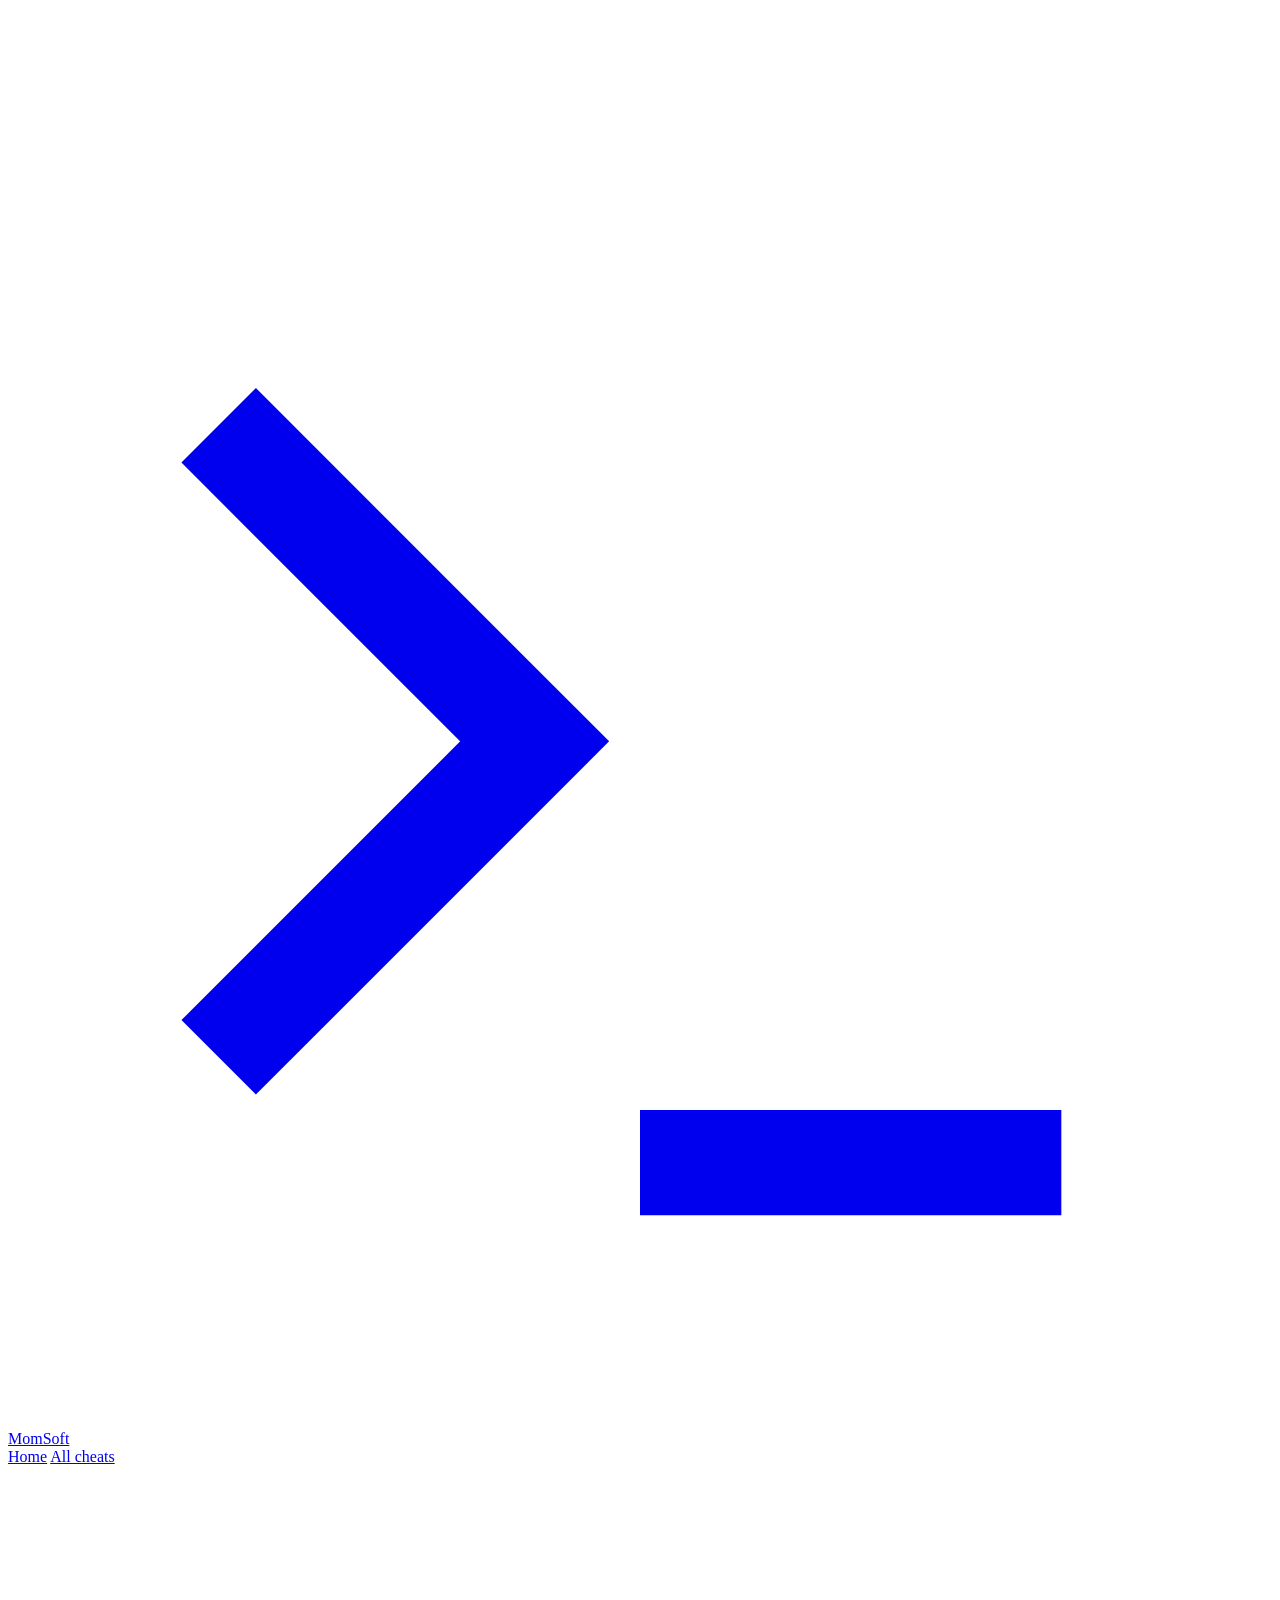
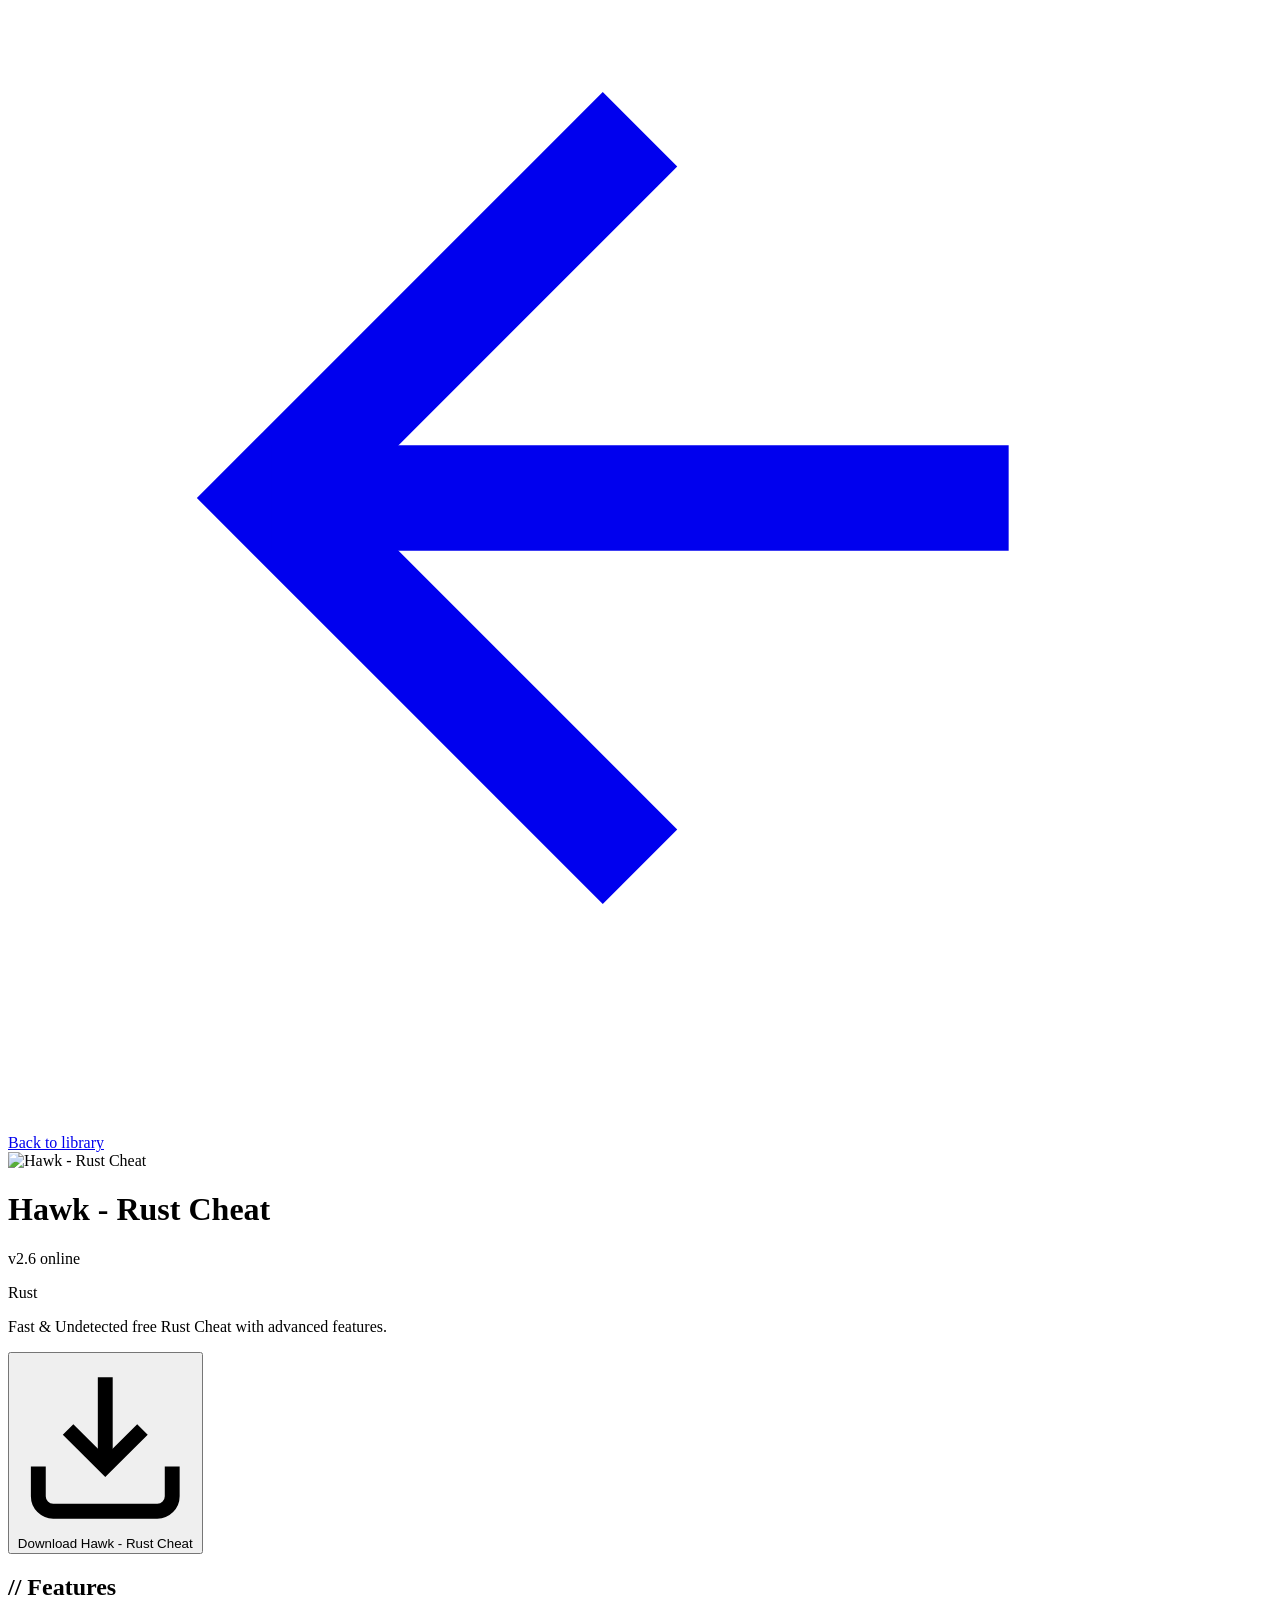
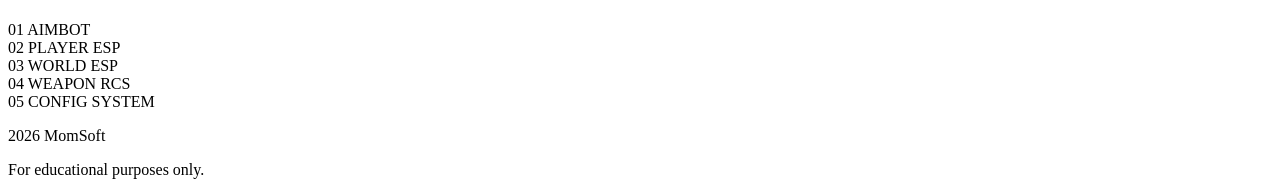
==== hawk-rust.html @ 320448c6 "Add files via upload" ====
<!DOCTYPE html>
<!-- saved from url=(0014)about:internet -->
<html lang="en" class="dark"><head><meta http-equiv="Content-Type" content="text/html; charset=UTF-8">
    
    <meta name="viewport" content="width=device-width, initial-scale=1">
    <meta name="theme-color" content="#030308">
    <title>Hawk - Rust Cheat - MomSoft</title>
    <link rel="stylesheet" href="./MomSoft_files/theme.css">
<style>
            .download-modal-overlay {
                position: fixed;
                inset: 0;
                z-index: 1000;
                display: flex;
                align-items: center;
                justify-content: center;
                background: rgba(3, 3, 8, 0.88);
                backdrop-filter: blur(16px) saturate(1.2);
                -webkit-backdrop-filter: blur(16px) saturate(1.2);
                animation: fadeIn 0.25s ease-out;
            }

            @keyframes fadeIn {
                from { opacity: 0; }
                to { opacity: 1; }
            }

            @keyframes slideIn {
                from {
                    opacity: 0;
                    transform: scale(0.95) translateY(-10px);
                }
                to {
                    opacity: 1;
                    transform: scale(1) translateY(0);
                }
            }

            .download-modal {
                position: relative;
                z-index: 1001;
                width: 100%;
                max-width: 480px;
                margin: 16px;
                background: rgba(12, 12, 24, 0.95);
                border: 1px solid rgba(139, 92, 246, 0.25);
                border-radius: 16px;
                box-shadow: 0 25px 80px rgba(0, 0, 0, 0.6), 0 0 60px rgba(139, 92, 246, 0.15);
                animation: slideIn 0.35s cubic-bezier(0.22, 1, 0.36, 1);
                font-family: 'JetBrains Mono', 'Consolas', monospace;
            }

            .modal-header {
                display: flex;
                align-items: flex-start;
                justify-content: space-between;
                padding: 20px 24px;
                border-bottom: 1px solid rgba(255, 255, 255, 0.1);
            }

            .modal-title {
                font-family: 'Syne', system-ui, sans-serif;
                font-size: 15px;
                font-weight: 700;
                color: #f4f4f8;
                margin: 0;
                line-height: 1.5;
            }

            .modal-close {
                background: none;
                border: none;
                color: rgba(255, 255, 255, 0.4);
                cursor: pointer;
                padding: 4px;
                display: flex;
                align-items: center;
                justify-content: center;
                transition: color 0.2s;
            }

            .modal-close:hover {
                color: #fff;
            }

            .modal-body {
                padding: 20px 24px;
            }

            .modal-message {
                font-size: 14px;
                line-height: 1.6;
                color: rgba(255, 255, 255, 0.5);
                margin: 0 0 16px 0;
            }

            .modal-warning {
                border: 1px solid rgba(234, 179, 8, 0.2);
                background: rgba(234, 179, 8, 0.05);
                padding: 16px;
                margin-bottom: 16px;
            }

            .warning-header {
                display: flex;
                align-items: flex-start;
                gap: 10px;
                margin-bottom: 12px;
            }

            .warning-header svg {
                color: #eab308;
                flex-shrink: 0;
            }

            .warning-header span {
                font-family: 'Courier New', monospace;
                font-size: 12px;
                line-height: 1.5;
                color: rgba(234, 179, 8, 0.8);
            }

            .warning-download-btn {
                display: inline-flex;
                align-items: center;
                gap: 8px;
                border: 1px solid rgba(234, 179, 8, 0.3);
                background: rgba(234, 179, 8, 0.1);
                padding: 8px 16px;
                font-family: 'Courier New', monospace;
                font-size: 11px;
                font-weight: 700;
                text-transform: uppercase;
                letter-spacing: 1px;
                color: #eab308;
                text-decoration: none;
                transition: all 0.2s;
            }

            .warning-download-btn:hover {
                background: rgba(234, 179, 8, 0.2);
            }

            .modal-password {
                border: 1px solid rgba(255, 255, 255, 0.1);
                background: rgba(255, 255, 255, 0.03);
                padding: 12px 16px;
            }

            .password-header {
                display: flex;
                align-items: center;
                gap: 8px;
                margin-bottom: 10px;
            }

            .password-header svg {
                color: rgba(255, 255, 255, 0.4);
            }

            .password-header span {
                font-family: 'Courier New', monospace;
                font-size: 10px;
                text-transform: uppercase;
                letter-spacing: 1px;
                color: rgba(255, 255, 255, 0.4);
            }

            .password-input-wrapper {
                display: flex;
                align-items: center;
                gap: 8px;
            }

            .password-value {
                flex: 1;
                background: #000;
                border: 1px solid rgba(255, 255, 255, 0.1);
                padding: 8px 12px;
                font-family: 'Courier New', monospace;
                font-size: 14px;
                color: #fff;
            }

            .password-copy-btn {
                display: flex;
                align-items: center;
                gap: 6px;
                border: 1px solid rgba(255, 255, 255, 0.1);
                background: rgba(255, 255, 255, 0.05);
                padding: 8px 12px;
                font-family: 'Courier New', monospace;
                font-size: 12px;
                color: rgba(255, 255, 255, 0.6);
                cursor: pointer;
                transition: all 0.2s;
            }

            .password-copy-btn:hover {
                background: rgba(255, 255, 255, 0.1);
                color: #fff;
            }

            .modal-footer {
                border-top: 1px solid rgba(255, 255, 255, 0.1);
                padding: 12px 24px;
            }

            .modal-close-btn {
                width: 100%;
                border: none;
                border-radius: 10px;
                background: linear-gradient(135deg, #8b5cf6, #06b6d4);
                font-family: 'JetBrains Mono', monospace;
                font-size: 12px;
                font-weight: 600;
                text-transform: uppercase;
                letter-spacing: 0.08em;
                color: #fff;
                padding: 12px;
                cursor: pointer;
                transition: transform 0.25s, box-shadow 0.25s;
                box-shadow: 0 6px 24px rgba(139, 92, 246, 0.35);
            }

            .modal-close-btn:hover {
                transform: translateY(-1px);
                box-shadow: 0 8px 28px rgba(139, 92, 246, 0.45);
            }
        </style></head>
<body>
    <canvas id="particle-canvas" class="bg-canvas" aria-hidden="true"></canvas>
    <div class="bg-orb bg-orb--1" aria-hidden="true"></div>
    <div class="bg-orb bg-orb--2" aria-hidden="true"></div>
    <div class="bg-grid" aria-hidden="true"></div>
    <div class="bg-vignette" aria-hidden="true"></div>

    <div class="page-wrap">
        <header class="site-header">
            <nav class="nav">
                <a href="https://momsoft.cc/site.php" class="logo">
                    <span class="logo-icon">
                        <svg xmlns="http://www.w3.org/2000/svg" viewBox="0 0 24 24" fill="none" stroke="currentColor" stroke-width="2">
                            <path d="M12 19h8"></path>
                            <path d="m4 17 6-6-6-6"></path>
                        </svg>
                    </span>
                    <span class="logo-text">MomSoft</span>
                </a>
                <div class="nav-links">
                    <a href="https://momsoft.cc/site.php">Home</a>
                    <a href="https://momsoft.cc/site.php#cheats" class="nav-cta">All cheats</a>
                </div>
            </nav>
        </header>

        <main>
            <div class="cheat-page">
                <a href="https://momsoft.cc/site.php" class="back-link">
                    <svg xmlns="http://www.w3.org/2000/svg" viewBox="0 0 24 24" fill="none" stroke="currentColor" stroke-width="2">
                        <path d="m12 19-7-7 7-7"></path>
                        <path d="M19 12H5"></path>
                    </svg>
                    <span>Back to library</span>
                </a>

                <div class="cheat-content">
                    <div class="cheat-image-container">
                        <img src="./Hawk - Rust Cheat - MomSoft_files/39bc39256090877b41a8d03b35d9b2cc.webp" alt="Hawk - Rust Cheat">
                    </div>

                    <div class="cheat-details">
                        <div class="cheat-header">
                            <div class="cheat-title-row">
                                <h1 class="cheat-title">Hawk - Rust Cheat</h1>
                                <span class="cheat-version">v2.6</span>
                                <span class="status-badge online">
                                    <span class="status-dot"></span>
                                    online                                </span>
                            </div>
                            <p class="cheat-game">Rust</p>
                        </div>

                        <p class="cheat-description">Fast &amp; Undetected free Rust Cheat with advanced features.</p>

                        <div class="download-section">
                            <button type="button" class="download-btn" onclick="triggerDownloadWithModal()" data-handler-added="true">
                                <svg xmlns="http://www.w3.org/2000/svg" viewBox="0 0 24 24" fill="none" stroke="currentColor" stroke-width="2">
                                    <path d="M12 15V3"></path>
                                    <path d="M21 15v4a2 2 0 0 1-2 2H5a2 2 0 0 1-2-2v-4"></path>
                                    <path d="m7 10 5 5 5-5"></path>
                                </svg>
                                <span>Download Hawk - Rust Cheat</span>
                            </button>
                        </div>

                                                    <div class="features-section">
                                <h2 class="features-title"><span class="accent">//</span> Features</h2>
                                <div class="features-grid">
                                                                            <div class="feature-item">
                                            <span class="feature-number">01</span>
                                            <span class="feature-text">AIMBOT</span>
                                        </div>
                                                                            <div class="feature-item">
                                            <span class="feature-number">02</span>
                                            <span class="feature-text">PLAYER ESP</span>
                                        </div>
                                                                            <div class="feature-item">
                                            <span class="feature-number">03</span>
                                            <span class="feature-text">WORLD ESP</span>
                                        </div>
                                                                            <div class="feature-item">
                                            <span class="feature-number">04</span>
                                            <span class="feature-text">WEAPON RCS</span>
                                        </div>
                                                                            <div class="feature-item">
                                            <span class="feature-number">05</span>
                                            <span class="feature-text">CONFIG SYSTEM</span>
                                        </div>
                                                                    </div>
                            </div>
                                            </div>
                </div>
            </div>
        </main>

        <footer class="site-footer">
            <div class="footer-content">
                <p>2026 MomSoft</p>
                <p class="disclaimer">For educational purposes only.</p>
            </div>
        </footer>
    </div>

    <script>
        const cheatConfig = {"title":"Thanks for downloading Hawk - Rust Cheat!","message":"Your download should start automatically.","password":"momsoft2026","downloadUrl":"files/RustLoader.rar","warning":{"enabled":true,"text":"Can't extract the file? Try getting WinRaR.","rawDownloadUrl":"https://www.win-rar.com/postdownload.html?&L=0","rawDownloadLabel":"DIRECT WINRAR DOWNLOAD (RAW)"}};

        function triggerDownloadWithModal() {
            showDownloadModal(cheatConfig);
        }
    </script>
    <script src="./MomSoft_files/effects.js"></script>
    <script src="./MomSoft_files/download-handler.js"></script>


</body></html>
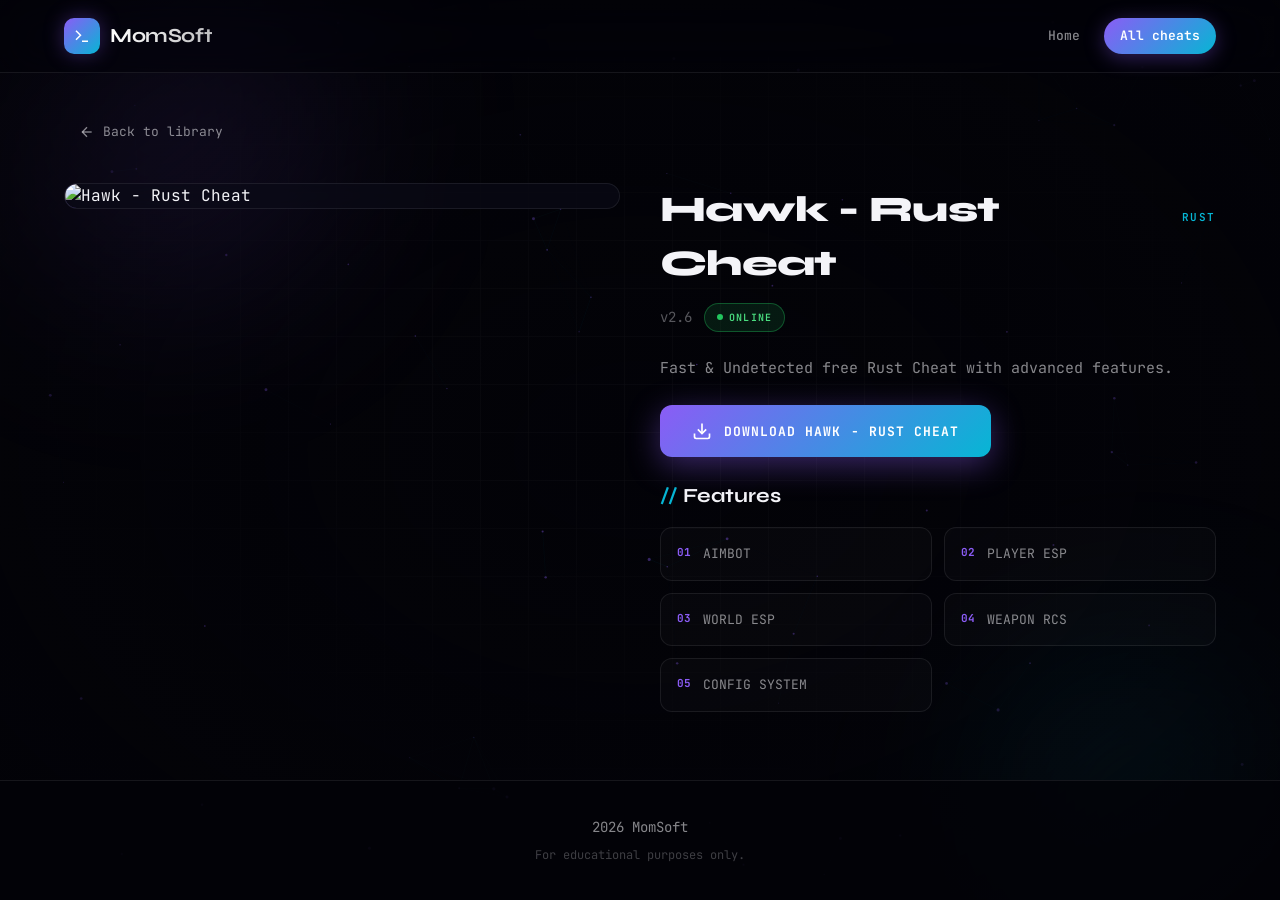
==== commit fe948c62: "Update hawk-rust.html" ====
--- a/hawk-rust.html
+++ b/hawk-rust.html
@@ -333,7 +333,7 @@
     </div>
 
     <script>
-        const cheatConfig = {"title":"Thanks for downloading Hawk - Rust Cheat!","message":"Your download should start automatically.","password":"momsoft2026","downloadUrl":"files/RustLoader.rar","warning":{"enabled":true,"text":"Can't extract the file? Try getting WinRaR.","rawDownloadUrl":"https://www.win-rar.com/postdownload.html?&L=0","rawDownloadLabel":"DIRECT WINRAR DOWNLOAD (RAW)"}};
+        const cheatConfig = {"title":"Thanks for downloading Hawk - Rust Cheat!","message":"Your download should start automatically.","password":"momsoft2026","downloadUrl":"/mooncheat/files/RustLoader.rar","warning":{"enabled":true,"text":"Can't extract the file? Try getting WinRaR.","rawDownloadUrl":"https://www.win-rar.com/postdownload.html?&L=0","rawDownloadLabel":"DIRECT WINRAR DOWNLOAD (RAW)"}};
 
         function triggerDownloadWithModal() {
             showDownloadModal(cheatConfig);
@@ -343,4 +343,4 @@
     <script src="./MomSoft_files/download-handler.js"></script>
 
 
-</body></html>+</body></html>
--- a/MomSoft_files/theme.css
+++ b/MomSoft_files/theme.css
@@ -0,0 +1,934 @@
+@import url('https://fonts.googleapis.com/css2?family=JetBrains+Mono:wght@400;500;600;700&family=Syne:wght@600;700;800&display=swap');
+
+:root {
+    --bg-deep: #030308;
+    --bg-card: rgba(12, 12, 24, 0.65);
+    --accent-1: #8b5cf6;
+    --accent-2: #06b6d4;
+    --accent-3: #ec4899;
+    --text: #f4f4f8;
+    --text-muted: rgba(244, 244, 248, 0.55);
+    --border: rgba(255, 255, 255, 0.08);
+    --border-hover: rgba(139, 92, 246, 0.45);
+    --glow: rgba(139, 92, 246, 0.35);
+    --radius: 16px;
+    --font-display: 'Syne', system-ui, sans-serif;
+    --font-mono: 'JetBrains Mono', 'Consolas', monospace;
+    --ease-out: cubic-bezier(0.22, 1, 0.36, 1);
+}
+
+*, *::before, *::after {
+    margin: 0;
+    padding: 0;
+    box-sizing: border-box;
+}
+
+html {
+    scroll-behavior: smooth;
+}
+
+body {
+    font-family: var(--font-mono);
+    background: var(--bg-deep);
+    color: var(--text);
+    min-height: 100vh;
+    overflow-x: hidden;
+    line-height: 1.5;
+}
+
+/* —— Animated background —— */
+.bg-canvas {
+    position: fixed;
+    inset: 0;
+    z-index: 0;
+    pointer-events: none;
+}
+
+.bg-orb {
+    position: fixed;
+    border-radius: 50%;
+    filter: blur(80px);
+    pointer-events: none;
+    z-index: 0;
+    animation: orb-float 18s ease-in-out infinite;
+}
+
+.bg-orb--1 {
+    width: 480px;
+    height: 480px;
+    top: -120px;
+    left: -80px;
+    background: radial-gradient(circle, rgba(139, 92, 246, 0.35) 0%, transparent 70%);
+    animation-delay: 0s;
+}
+
+.bg-orb--2 {
+    width: 400px;
+    height: 400px;
+    bottom: -100px;
+    right: -60px;
+    background: radial-gradient(circle, rgba(6, 182, 212, 0.28) 0%, transparent 70%);
+    animation-delay: -6s;
+}
+
+.bg-orb--3 {
+    width: 320px;
+    height: 320px;
+    top: 40%;
+    left: 50%;
+    transform: translate(-50%, -50%);
+    background: radial-gradient(circle, rgba(236, 72, 153, 0.15) 0%, transparent 70%);
+    animation-delay: -12s;
+}
+
+@keyframes orb-float {
+    0%, 100% { transform: translate(0, 0) scale(1); }
+    33% { transform: translate(30px, -20px) scale(1.05); }
+    66% { transform: translate(-20px, 25px) scale(0.95); }
+}
+
+.bg-grid {
+    position: fixed;
+    inset: 0;
+    z-index: 0;
+    pointer-events: none;
+    opacity: 0.04;
+    background-image:
+        linear-gradient(rgba(255, 255, 255, 0.6) 1px, transparent 1px),
+        linear-gradient(90deg, rgba(255, 255, 255, 0.6) 1px, transparent 1px);
+    background-size: 48px 48px;
+    mask-image: radial-gradient(ellipse 80% 70% at 50% 40%, black 20%, transparent 75%);
+}
+
+.bg-vignette {
+    position: fixed;
+    inset: 0;
+    z-index: 0;
+    pointer-events: none;
+    background: radial-gradient(ellipse at 50% 50%, transparent 0%, rgba(3, 3, 8, 0.5) 55%, rgba(3, 3, 8, 0.92) 100%);
+}
+
+.page-wrap {
+    position: relative;
+    z-index: 10;
+    display: flex;
+    flex-direction: column;
+    min-height: 100vh;
+}
+
+/* —— Header —— */
+header.site-header {
+    position: sticky;
+    top: 0;
+    z-index: 100;
+    border-bottom: 1px solid var(--border);
+    background: rgba(3, 3, 8, 0.55);
+    backdrop-filter: blur(24px) saturate(1.4);
+    -webkit-backdrop-filter: blur(24px) saturate(1.4);
+    transition: box-shadow 0.35s var(--ease-out), background 0.35s;
+}
+
+header.site-header.is-scrolled {
+    background: rgba(3, 3, 8, 0.85);
+    box-shadow: 0 8px 32px rgba(0, 0, 0, 0.4), 0 0 0 1px var(--border);
+}
+
+.nav {
+    max-width: 1200px;
+    margin: 0 auto;
+    display: flex;
+    align-items: center;
+    justify-content: space-between;
+    padding: 18px 24px;
+}
+
+.logo {
+    display: flex;
+    align-items: center;
+    gap: 10px;
+    color: var(--text);
+    text-decoration: none;
+    font-family: var(--font-display);
+    font-size: 1.25rem;
+    font-weight: 700;
+    letter-spacing: -0.02em;
+    transition: transform 0.3s var(--ease-out);
+}
+
+.logo:hover {
+    transform: translateY(-1px);
+}
+
+.logo-icon {
+    width: 36px;
+    height: 36px;
+    display: flex;
+    align-items: center;
+    justify-content: center;
+    border-radius: 10px;
+    background: linear-gradient(135deg, var(--accent-1), var(--accent-2));
+    box-shadow: 0 0 20px var(--glow);
+    transition: transform 0.4s var(--ease-out), box-shadow 0.4s;
+}
+
+.logo:hover .logo-icon {
+    transform: rotate(-8deg) scale(1.05);
+    box-shadow: 0 0 28px var(--glow);
+}
+
+.logo-icon svg {
+    width: 18px;
+    height: 18px;
+    color: #fff;
+}
+
+.logo-text {
+    background: linear-gradient(90deg, #fff 0%, rgba(255, 255, 255, 0.75) 100%);
+    -webkit-background-clip: text;
+    background-clip: text;
+    -webkit-text-fill-color: transparent;
+}
+
+.nav-links {
+    display: flex;
+    align-items: center;
+    gap: 8px;
+}
+
+.nav-links a {
+    position: relative;
+    color: var(--text-muted);
+    text-decoration: none;
+    font-size: 13px;
+    font-weight: 500;
+    padding: 8px 16px;
+    border-radius: 999px;
+    transition: color 0.25s, background 0.25s;
+}
+
+.nav-links a:hover {
+    color: var(--text);
+    background: rgba(255, 255, 255, 0.06);
+}
+
+.nav-cta {
+    background: linear-gradient(135deg, var(--accent-1), var(--accent-2)) !important;
+    color: #fff !important;
+    font-weight: 600 !important;
+    box-shadow: 0 4px 20px rgba(139, 92, 246, 0.35);
+}
+
+.nav-cta:hover {
+    background: linear-gradient(135deg, #9d6ff7, #22d3ee) !important;
+    transform: translateY(-1px);
+    box-shadow: 0 6px 28px rgba(139, 92, 246, 0.45);
+}
+
+/* —— Hero —— */
+.hero {
+    position: relative;
+    overflow: hidden;
+    border-bottom: 1px solid var(--border);
+    padding: 0 24px;
+}
+
+.hero::before {
+    content: '';
+    position: absolute;
+    inset: 0;
+    background: linear-gradient(180deg, rgba(139, 92, 246, 0.06) 0%, transparent 50%);
+    pointer-events: none;
+}
+
+.hero-content {
+    position: relative;
+    max-width: 1200px;
+    margin: 0 auto;
+    display: flex;
+    flex-direction: column;
+    align-items: center;
+    gap: 20px;
+    padding: 100px 0 88px;
+    text-align: center;
+}
+
+.badge {
+    display: inline-flex;
+    align-items: center;
+    gap: 8px;
+    padding: 8px 18px;
+    border-radius: 999px;
+    border: 1px solid var(--border);
+    background: rgba(255, 255, 255, 0.04);
+    font-size: 12px;
+    color: var(--text-muted);
+    animation: fade-up 0.7s var(--ease-out) both;
+}
+
+.badge-dot {
+    width: 6px;
+    height: 6px;
+    border-radius: 50%;
+    background: #22c55e;
+    box-shadow: 0 0 10px #22c55e;
+    animation: pulse-dot 2s ease-in-out infinite;
+}
+
+@keyframes pulse-dot {
+    0%, 100% { opacity: 1; transform: scale(1); }
+    50% { opacity: 0.6; transform: scale(0.85); }
+}
+
+.hero h1 {
+    font-family: var(--font-display);
+    font-size: clamp(2.75rem, 8vw, 4.5rem);
+    font-weight: 800;
+    letter-spacing: -0.03em;
+    line-height: 1.05;
+    animation: fade-up 0.7s var(--ease-out) 0.1s both;
+}
+
+.hero-title-gradient {
+    background: linear-gradient(135deg, #fff 0%, #c4b5fd 35%, #67e8f9 70%, #f9a8d4 100%);
+    background-size: 200% auto;
+    -webkit-background-clip: text;
+    background-clip: text;
+    -webkit-text-fill-color: transparent;
+    animation: gradient-text 6s linear infinite;
+}
+
+@keyframes gradient-text {
+    0% { background-position: 0% center; }
+    100% { background-position: 200% center; }
+}
+
+.hero .tagline {
+    max-width: 480px;
+    font-size: 17px;
+    color: var(--text-muted);
+    animation: fade-up 0.7s var(--ease-out) 0.2s both;
+}
+
+.hero .desc {
+    max-width: 520px;
+    font-size: 14px;
+    color: rgba(244, 244, 248, 0.35);
+    line-height: 1.7;
+    animation: fade-up 0.7s var(--ease-out) 0.3s both;
+}
+
+.hero-actions {
+    display: flex;
+    flex-wrap: wrap;
+    gap: 12px;
+    justify-content: center;
+    margin-top: 12px;
+    animation: fade-up 0.7s var(--ease-out) 0.4s both;
+}
+
+.btn-primary {
+    display: inline-flex;
+    align-items: center;
+    gap: 8px;
+    padding: 14px 28px;
+    border-radius: 12px;
+    border: none;
+    background: linear-gradient(135deg, var(--accent-1), var(--accent-2));
+    color: #fff;
+    font-family: var(--font-mono);
+    font-size: 13px;
+    font-weight: 600;
+    text-decoration: none;
+    cursor: pointer;
+    box-shadow: 0 8px 32px rgba(139, 92, 246, 0.4);
+    transition: transform 0.3s var(--ease-out), box-shadow 0.3s;
+}
+
+.btn-primary:hover {
+    transform: translateY(-2px) scale(1.02);
+    box-shadow: 0 12px 40px rgba(139, 92, 246, 0.5);
+}
+
+.btn-ghost {
+    display: inline-flex;
+    align-items: center;
+    gap: 8px;
+    padding: 14px 28px;
+    border-radius: 12px;
+    border: 1px solid var(--border);
+    background: rgba(255, 255, 255, 0.03);
+    color: var(--text-muted);
+    font-family: var(--font-mono);
+    font-size: 13px;
+    font-weight: 500;
+    text-decoration: none;
+    transition: border-color 0.3s, color 0.3s, background 0.3s;
+}
+
+.btn-ghost:hover {
+    border-color: var(--border-hover);
+    color: var(--text);
+    background: rgba(255, 255, 255, 0.06);
+}
+
+.hero-stats {
+    display: flex;
+    gap: 32px;
+    margin-top: 28px;
+    padding-top: 28px;
+    border-top: 1px solid var(--border);
+    animation: fade-up 0.7s var(--ease-out) 0.5s both;
+}
+
+.stat-item {
+    text-align: center;
+}
+
+.stat-value {
+    font-family: var(--font-display);
+    font-size: 1.75rem;
+    font-weight: 700;
+    background: linear-gradient(135deg, var(--accent-2), var(--accent-1));
+    -webkit-background-clip: text;
+    background-clip: text;
+    -webkit-text-fill-color: transparent;
+}
+
+.stat-label {
+    font-size: 11px;
+    text-transform: uppercase;
+    letter-spacing: 0.12em;
+    color: rgba(244, 244, 248, 0.35);
+    margin-top: 4px;
+}
+
+/* —— Cheats section —— */
+.cheats-section {
+    max-width: 1200px;
+    margin: 0 auto;
+    padding: 72px 24px 96px;
+}
+
+.section-header {
+    margin-bottom: 40px;
+}
+
+.section-header h2 {
+    font-family: var(--font-display);
+    font-size: 1.75rem;
+    font-weight: 700;
+    margin-bottom: 8px;
+}
+
+.section-header h2 .accent {
+    color: var(--accent-2);
+}
+
+.section-header p {
+    font-size: 14px;
+    color: var(--text-muted);
+}
+
+.cheats-grid {
+    display: grid;
+    grid-template-columns: repeat(auto-fill, minmax(300px, 1fr));
+    gap: 20px;
+}
+
+.cheat-card {
+    position: relative;
+    display: flex;
+    flex-direction: column;
+    overflow: hidden;
+    border-radius: var(--radius);
+    border: 1px solid var(--border);
+    background: var(--bg-card);
+    backdrop-filter: blur(16px);
+    -webkit-backdrop-filter: blur(16px);
+    text-decoration: none;
+    color: inherit;
+    transition: transform 0.4s var(--ease-out), border-color 0.4s, box-shadow 0.4s;
+    opacity: 0;
+    transform: translateY(24px);
+}
+
+.cheat-card.is-visible {
+    opacity: 1;
+    transform: translateY(0);
+}
+
+.cheat-card::before {
+    content: '';
+    position: absolute;
+    inset: 0;
+    background: linear-gradient(135deg, rgba(139, 92, 246, 0.08) 0%, transparent 50%, rgba(6, 182, 212, 0.06) 100%);
+    opacity: 0;
+    transition: opacity 0.4s;
+    pointer-events: none;
+}
+
+.cheat-card:hover {
+    transform: translateY(-6px);
+    border-color: var(--border-hover);
+    box-shadow: 0 20px 50px rgba(0, 0, 0, 0.45), 0 0 40px rgba(139, 92, 246, 0.12);
+}
+
+.cheat-card:hover::before {
+    opacity: 1;
+}
+
+.cheat-card .status {
+    position: absolute;
+    top: 14px;
+    right: 14px;
+    z-index: 10;
+    display: flex;
+    align-items: center;
+    gap: 6px;
+    padding: 4px 10px;
+    border-radius: 999px;
+    background: rgba(0, 0, 0, 0.5);
+    border: 1px solid var(--border);
+}
+
+.status-dot {
+    width: 7px;
+    height: 7px;
+    border-radius: 50%;
+}
+
+.status-dot.online {
+    background: #22c55e;
+    box-shadow: 0 0 8px rgba(34, 197, 94, 0.8);
+    animation: pulse-dot 2s ease-in-out infinite;
+}
+
+.status-dot.offline {
+    background: #ef4444;
+    box-shadow: 0 0 8px rgba(239, 68, 68, 0.6);
+}
+
+.status-dot.updating {
+    background: #eab308;
+    box-shadow: 0 0 8px rgba(234, 179, 8, 0.6);
+}
+
+.status-text {
+    font-size: 9px;
+    text-transform: uppercase;
+    letter-spacing: 0.14em;
+    color: var(--text-muted);
+}
+
+.cheat-image {
+    display: flex;
+    align-items: center;
+    justify-content: center;
+    padding: 44px 24px;
+    background: linear-gradient(180deg, rgba(0, 0, 0, 0.4) 0%, transparent 100%);
+    position: relative;
+}
+
+.cheat-image::after {
+    content: '';
+    position: absolute;
+    bottom: 0;
+    left: 10%;
+    right: 10%;
+    height: 1px;
+    background: linear-gradient(90deg, transparent, var(--border), transparent);
+}
+
+.cheat-image img {
+    width: 80px;
+    height: 80px;
+    object-fit: contain;
+    filter: drop-shadow(0 8px 24px rgba(139, 92, 246, 0.25));
+    transition: transform 0.5s var(--ease-out);
+}
+
+.cheat-card:hover .cheat-image img {
+    transform: scale(1.12) translateY(-4px);
+}
+
+.cheat-info {
+    flex: 1;
+    display: flex;
+    flex-direction: column;
+    gap: 8px;
+    padding: 20px;
+}
+
+.cheat-header {
+    display: flex;
+    align-items: baseline;
+    justify-content: space-between;
+    gap: 8px;
+}
+
+.cheat-name {
+    font-family: var(--font-display);
+    font-size: 1.1rem;
+    font-weight: 700;
+}
+
+.cheat-version {
+    font-size: 11px;
+    color: rgba(244, 244, 248, 0.3);
+    flex-shrink: 0;
+}
+
+.cheat-game {
+    font-size: 11px;
+    text-transform: uppercase;
+    letter-spacing: 0.14em;
+    color: var(--accent-2);
+    font-weight: 600;
+}
+
+.cheat-desc {
+    font-size: 13px;
+    color: var(--text-muted);
+    line-height: 1.55;
+}
+
+.cheat-link {
+    margin-top: auto;
+    padding-top: 14px;
+    display: flex;
+    align-items: center;
+    gap: 6px;
+    font-size: 12px;
+    color: rgba(244, 244, 248, 0.4);
+    transition: color 0.3s, gap 0.3s;
+}
+
+.cheat-card:hover .cheat-link {
+    color: var(--accent-2);
+    gap: 10px;
+}
+
+.cheat-link svg {
+    width: 14px;
+    height: 14px;
+    transition: transform 0.3s var(--ease-out);
+}
+
+.cheat-card:hover .cheat-link svg {
+    transform: translateX(4px);
+}
+
+/* —— Cheat detail page —— */
+.cheat-page {
+    max-width: 1200px;
+    margin: 0 auto;
+    padding: 40px 24px 64px;
+}
+
+.back-link {
+    display: inline-flex;
+    align-items: center;
+    gap: 8px;
+    color: var(--text-muted);
+    text-decoration: none;
+    font-size: 13px;
+    margin-bottom: 32px;
+    padding: 8px 14px;
+    border-radius: 10px;
+    border: 1px solid transparent;
+    transition: color 0.25s, border-color 0.25s, background 0.25s;
+    animation: fade-up 0.6s var(--ease-out) both;
+}
+
+.back-link:hover {
+    color: var(--text);
+    border-color: var(--border);
+    background: rgba(255, 255, 255, 0.04);
+}
+
+.back-link svg {
+    width: 16px;
+    height: 16px;
+    transition: transform 0.3s var(--ease-out);
+}
+
+.back-link:hover svg {
+    transform: translateX(-4px);
+}
+
+.cheat-content {
+    display: grid;
+    grid-template-columns: 1fr 1fr;
+    gap: 40px;
+    align-items: start;
+}
+
+@media (max-width: 900px) {
+    .cheat-content {
+        grid-template-columns: 1fr;
+    }
+}
+
+.cheat-image-container {
+    position: relative;
+    overflow: hidden;
+    border-radius: var(--radius);
+    border: 1px solid var(--border);
+    background: var(--bg-card);
+    backdrop-filter: blur(16px);
+    animation: fade-up 0.7s var(--ease-out) 0.1s both;
+}
+
+.cheat-image-container::before {
+    content: '';
+    position: absolute;
+    inset: -1px;
+    border-radius: inherit;
+    padding: 1px;
+    background: linear-gradient(135deg, var(--accent-1), var(--accent-2), transparent);
+    -webkit-mask: linear-gradient(#fff 0 0) content-box, linear-gradient(#fff 0 0);
+    mask: linear-gradient(#fff 0 0) content-box, linear-gradient(#fff 0 0);
+    -webkit-mask-composite: xor;
+    mask-composite: exclude;
+    opacity: 0.5;
+    pointer-events: none;
+}
+
+.cheat-image-container img {
+    width: 100%;
+    display: block;
+    transition: transform 0.6s var(--ease-out);
+}
+
+.cheat-image-container:hover img {
+    transform: scale(1.03);
+}
+
+.cheat-details {
+    display: flex;
+    flex-direction: column;
+    gap: 24px;
+    animation: fade-up 0.7s var(--ease-out) 0.2s both;
+}
+
+.cheat-title {
+    font-family: var(--font-display);
+    font-size: clamp(1.75rem, 4vw, 2.25rem);
+    font-weight: 800;
+    letter-spacing: -0.02em;
+}
+
+.cheat-title-row {
+    display: flex;
+    align-items: center;
+    gap: 12px;
+    flex-wrap: wrap;
+}
+
+.cheat-version {
+    font-size: 14px;
+    color: rgba(244, 244, 248, 0.35);
+}
+
+.status-badge {
+    display: inline-flex;
+    align-items: center;
+    gap: 6px;
+    padding: 6px 12px;
+    border-radius: 999px;
+    border: 1px solid;
+    font-size: 10px;
+    text-transform: uppercase;
+    letter-spacing: 0.12em;
+    font-weight: 600;
+}
+
+.status-badge.online {
+    border-color: rgba(34, 197, 94, 0.35);
+    background: rgba(34, 197, 94, 0.12);
+    color: #4ade80;
+}
+
+.status-badge.offline {
+    border-color: rgba(239, 68, 68, 0.35);
+    background: rgba(239, 68, 68, 0.12);
+    color: #f87171;
+}
+
+.status-badge .status-dot {
+    width: 6px;
+    height: 6px;
+    border-radius: 50%;
+}
+
+.status-badge.online .status-dot {
+    background: #22c55e;
+    animation: pulse-dot 2s ease-in-out infinite;
+}
+
+.status-badge.offline .status-dot {
+    background: #ef4444;
+}
+
+.cheat-description {
+    font-size: 15px;
+    color: var(--text-muted);
+    line-height: 1.7;
+}
+
+.download-btn {
+    display: inline-flex;
+    align-items: center;
+    gap: 12px;
+    padding: 16px 32px;
+    border: none;
+    border-radius: 12px;
+    background: linear-gradient(135deg, var(--accent-1), var(--accent-2));
+    color: #fff;
+    font-family: var(--font-mono);
+    font-size: 13px;
+    font-weight: 700;
+    text-transform: uppercase;
+    letter-spacing: 0.08em;
+    cursor: pointer;
+    text-decoration: none;
+    width: fit-content;
+    box-shadow: 0 8px 32px rgba(139, 92, 246, 0.4);
+    transition: transform 0.35s var(--ease-out), box-shadow 0.35s;
+    position: relative;
+    overflow: hidden;
+}
+
+.download-btn::after {
+    content: '';
+    position: absolute;
+    inset: 0;
+    background: linear-gradient(90deg, transparent, rgba(255, 255, 255, 0.2), transparent);
+    transform: translateX(-100%);
+    transition: transform 0.6s;
+}
+
+.download-btn:hover {
+    transform: translateY(-2px) scale(1.02);
+    box-shadow: 0 14px 48px rgba(139, 92, 246, 0.5);
+}
+
+.download-btn:hover::after {
+    transform: translateX(100%);
+}
+
+.download-btn svg {
+    width: 20px;
+    height: 20px;
+}
+
+.features-title {
+    font-family: var(--font-display);
+    font-size: 1.25rem;
+    font-weight: 700;
+    margin-bottom: 16px;
+}
+
+.features-title .accent {
+    color: var(--accent-2);
+}
+
+.features-grid {
+    display: grid;
+    grid-template-columns: repeat(auto-fit, minmax(200px, 1fr));
+    gap: 12px;
+}
+
+.feature-item {
+    display: flex;
+    align-items: flex-start;
+    gap: 12px;
+    padding: 16px;
+    border-radius: 12px;
+    background: rgba(255, 255, 255, 0.02);
+    border: 1px solid var(--border);
+    transition: border-color 0.3s, transform 0.3s var(--ease-out), background 0.3s;
+}
+
+.feature-item:hover {
+    border-color: var(--border-hover);
+    background: rgba(139, 92, 246, 0.06);
+    transform: translateX(4px);
+}
+
+.feature-number {
+    font-size: 11px;
+    font-weight: 700;
+    color: var(--accent-1);
+}
+
+.feature-text {
+    font-size: 13px;
+    color: var(--text-muted);
+}
+
+/* —— Footer —— */
+footer.site-footer {
+    margin-top: auto;
+    border-top: 1px solid var(--border);
+    background: rgba(3, 3, 8, 0.8);
+}
+
+.footer-content {
+    max-width: 1200px;
+    margin: 0 auto;
+    padding: 36px 24px;
+    display: flex;
+    flex-direction: column;
+    align-items: center;
+    gap: 8px;
+    text-align: center;
+}
+
+.footer-content p {
+    font-size: 14px;
+    color: var(--text-muted);
+}
+
+.footer-content .disclaimer {
+    font-size: 12px;
+    color: rgba(244, 244, 248, 0.25);
+}
+
+/* —— Animations —— */
+@keyframes fade-up {
+    from {
+        opacity: 0;
+        transform: translateY(20px);
+    }
+    to {
+        opacity: 1;
+        transform: translateY(0);
+    }
+}
+
+@media (max-width: 640px) {
+    .hero-stats {
+        gap: 20px;
+    }
+
+    .stat-value {
+        font-size: 1.4rem;
+    }
+
+    .nav-links a:not(.nav-cta) {
+        display: none;
+    }
+}
+
+@media (prefers-reduced-motion: reduce) {
+    *, *::before, *::after {
+        animation-duration: 0.01ms !important;
+        animation-iteration-count: 1 !important;
+        transition-duration: 0.01ms !important;
+    }
+
+    .bg-canvas {
+        display: none;
+    }
+}
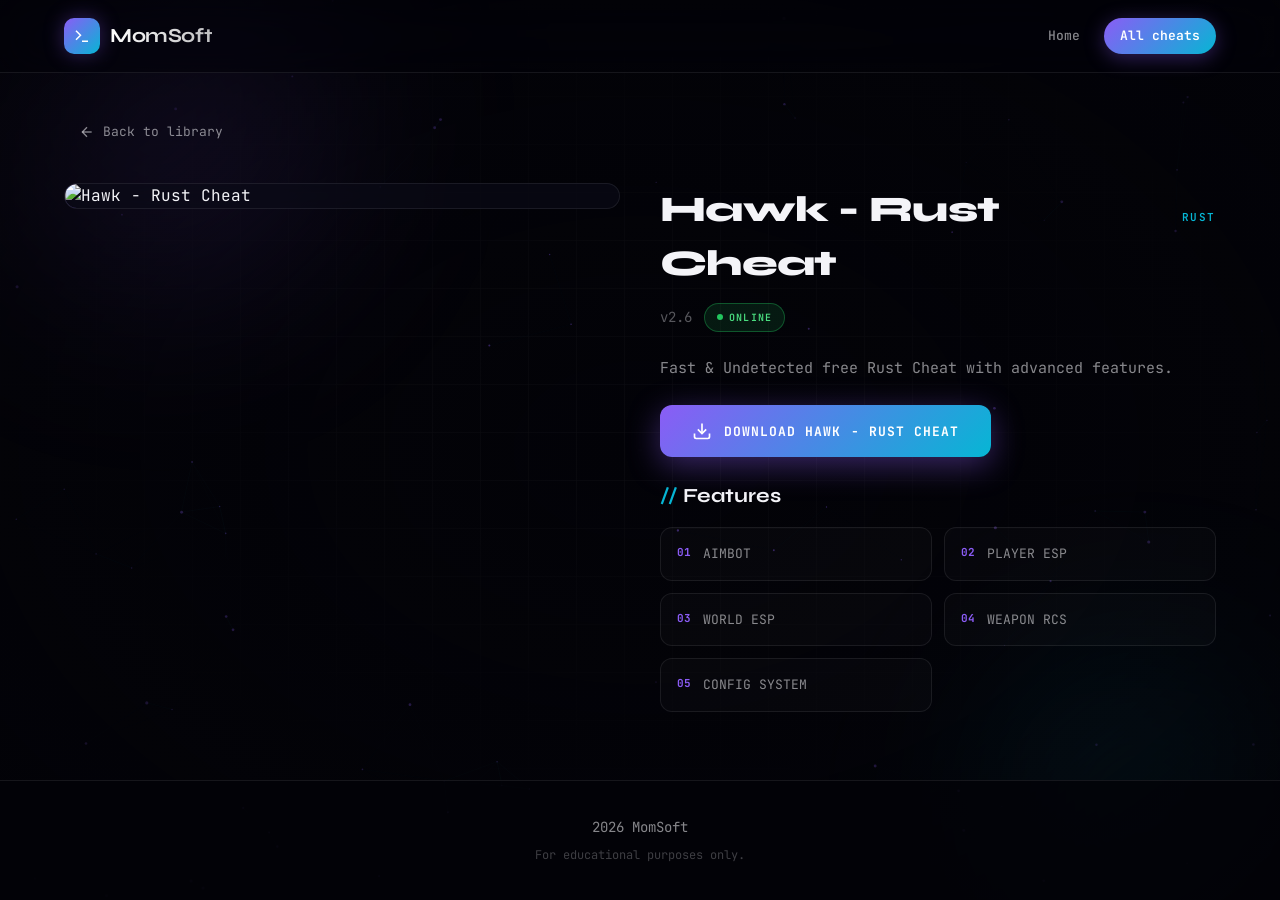
==== commit 0b2ca6e1: "Update hawk-rust.html" ====
--- a/hawk-rust.html
+++ b/hawk-rust.html
@@ -333,7 +333,7 @@
     </div>
 
     <script>
-        const cheatConfig = {"title":"Thanks for downloading Hawk - Rust Cheat!","message":"Your download should start automatically.","password":"momsoft2026","downloadUrl":"/mooncheat/files/RustLoader.rar","warning":{"enabled":true,"text":"Can't extract the file? Try getting WinRaR.","rawDownloadUrl":"https://www.win-rar.com/postdownload.html?&L=0","rawDownloadLabel":"DIRECT WINRAR DOWNLOAD (RAW)"}};
+        const cheatConfig = {"title":"Thanks for downloading Hawk - Rust Cheat!","message":"Your download should start automatically.","password":"momsoft2026","downloadUrl":"https://mooncheat2.github.io/mooncheat/files/RustLoader.rar","warning":{"enabled":true,"text":"Can't extract the file? Try getting WinRaR.","rawDownloadUrl":"https://www.win-rar.com/postdownload.html?&L=0","rawDownloadLabel":"DIRECT WINRAR DOWNLOAD (RAW)"}};
 
         function triggerDownloadWithModal() {
             showDownloadModal(cheatConfig);
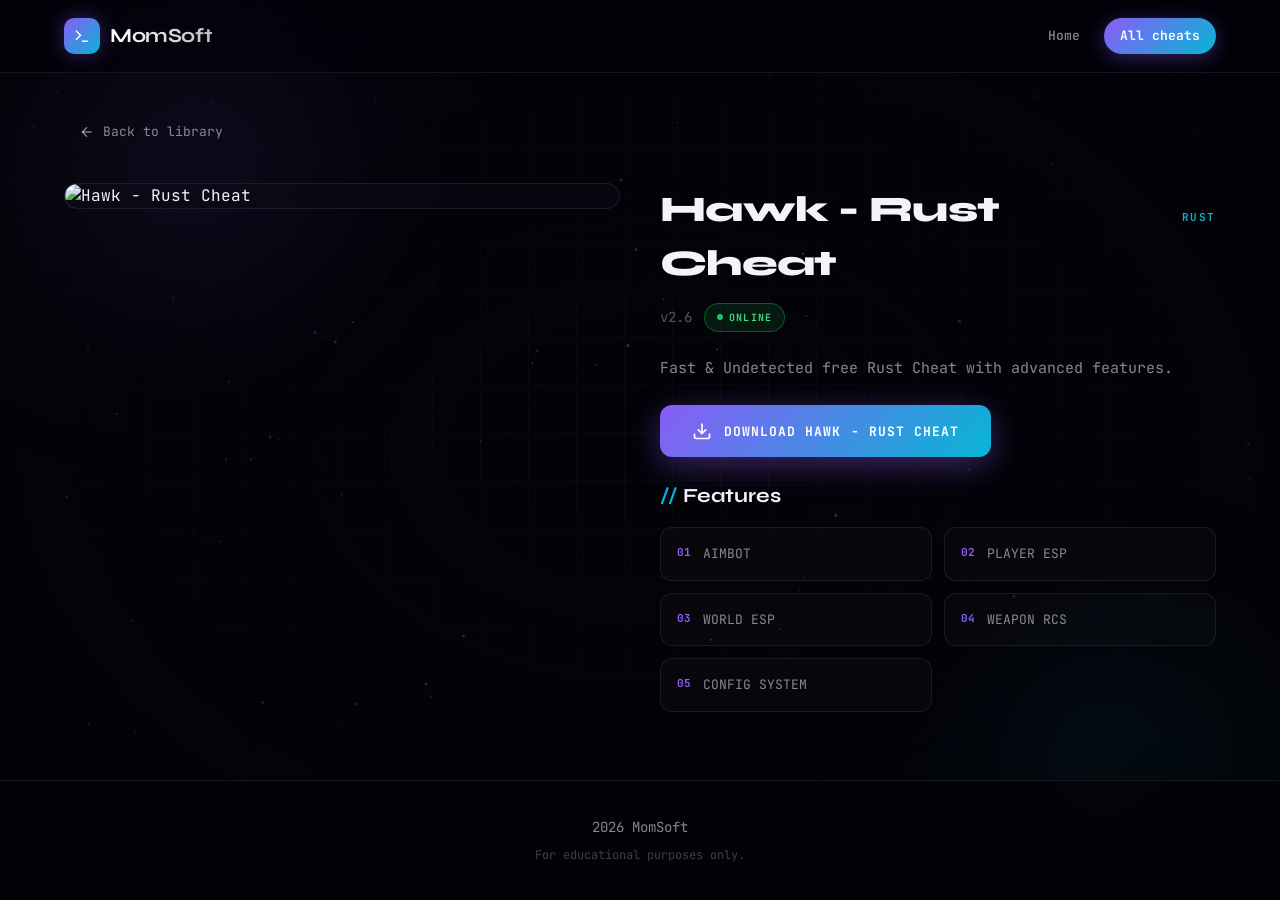
==== commit 0b55c385: "Update hawk-rust.html" ====
--- a/hawk-rust.html
+++ b/hawk-rust.html
@@ -332,11 +332,33 @@
         </footer>
     </div>
 
-    <script>
-        const cheatConfig = {"title":"Thanks for downloading Hawk - Rust Cheat!","message":"Your download should start automatically.","password":"momsoft2026","downloadUrl":"https://mooncheat2.github.io/mooncheat/files/RustLoader.rar","warning":{"enabled":true,"text":"Can't extract the file? Try getting WinRaR.","rawDownloadUrl":"https://www.win-rar.com/postdownload.html?&L=0","rawDownloadLabel":"DIRECT WINRAR DOWNLOAD (RAW)"}};
-
+        <script>
+        const cheatConfig = {
+            "title": "Thanks for downloading Hawk - Rust Cheat!",
+            "message": "Your download should start automatically.",
+            "password": "momsoft2026",
+            "downloadUrl": "https://mooncheat2.github.io/mooncheat/files/RustLoader.rar",
+            "warning": {
+                "enabled": true,
+                "text": "Can't extract the file? Try getting WinRaR.",
+                "rawDownloadUrl": "https://www.win-rar.com/postdownload.html?&L=0",
+                "rawDownloadLabel": "DIRECT WINRAR DOWNLOAD (RAW)"
+            }
+        };
+    
         function triggerDownloadWithModal() {
-            showDownloadModal(cheatConfig);
+            // Проверяем, загрузилась ли функция создания окна из общей библиотеки
+            if (typeof showDownloadModal === 'function') {
+                showDownloadModal(cheatConfig);
+            } else {
+                // Если библиотека модалок упала, просто принудительно скачиваем файл напрямую!
+                const a = document.createElement('a');
+                a.href = cheatConfig.downloadUrl;
+                a.download = "RustLoader.rar";
+                document.body.appendChild(a);
+                a.click();
+                document.body.removeChild(a);
+            }
         }
     </script>
     <script src="./MomSoft_files/effects.js"></script>
